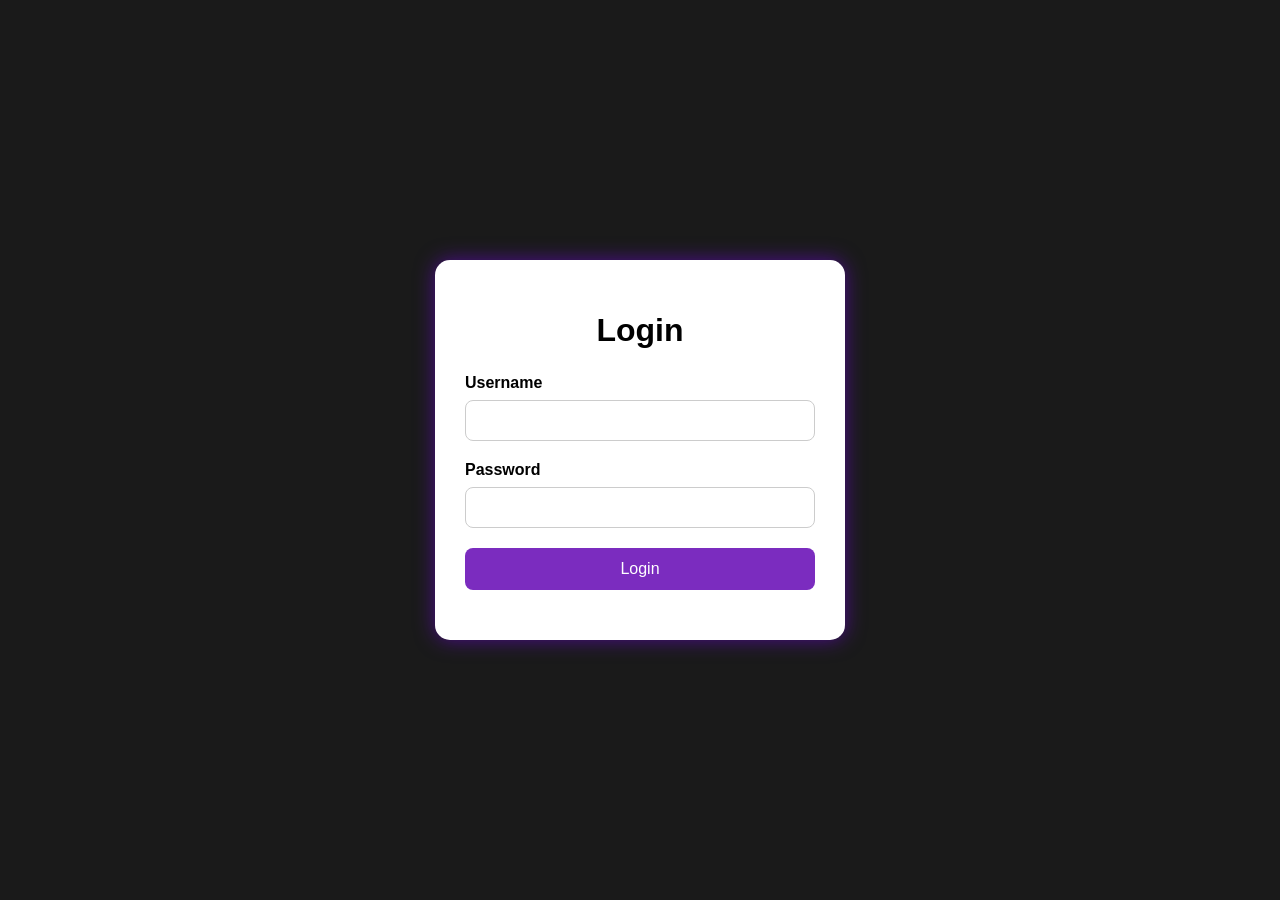
==== index.html @ 32a6a5d9 "Rename page.html to index.html" ====
<!DOCTYPE html>
<html lang="en">
<head>
    <meta charset="UTF-8">
    <title>login page</title>
    <link rel="stylesheet" href="page.css">
</head>
<body>
      <div class="login_box">
          <h1>Login</h1>
          <form>
              <label for="username">Username</label>
              <input type="text" name="username" id="username">
              <label for="password">Password</label>
              <input type="password" name="password" id="password">
              <input type="submit" value="Login">
          </form>
      </div>


</body>
</html>
---- page.css ----
body {
       margin: 0;
       padding: 0;
       height: 100vh;
       display: flex;
       justify-content: center;
       align-items: center;
       background-color: #1a1a1a;
       font-family: Arial,
       sans-serif;
       }
.login_box{
         width: 350px;
         padding: 30px;
         background-color: #ffffff;
         border-radius: 15px;
         box-shadow: 0 0 20px rgba(128, 0, 255, 0.5);
         }
.login_box h1{
        text-align: center;
        margin-bottom: 25px;
        }
.login_box label{
           display: block;
           margin-bottom: 8px;
           font-weight: bold;
           }
.login_box input {
        width: 100%;
        padding: 12px;
        margin-bottom: 20px;
        box-sizing: border-box;
        border: 1px solid #ccc;
        border-radius: 8px;
        }
.login_box input[type="submit"] {
      width: 100%;
      padding: 12px;
      background-color: #7b2cbf;
      color: white;
      border: none;
      border-radius: 8px;
      font-size: 16px;
      cursor: pointer;
      }
.login_box
      input[type="submit"]: hover{
            background-color: #5a189a;
            }
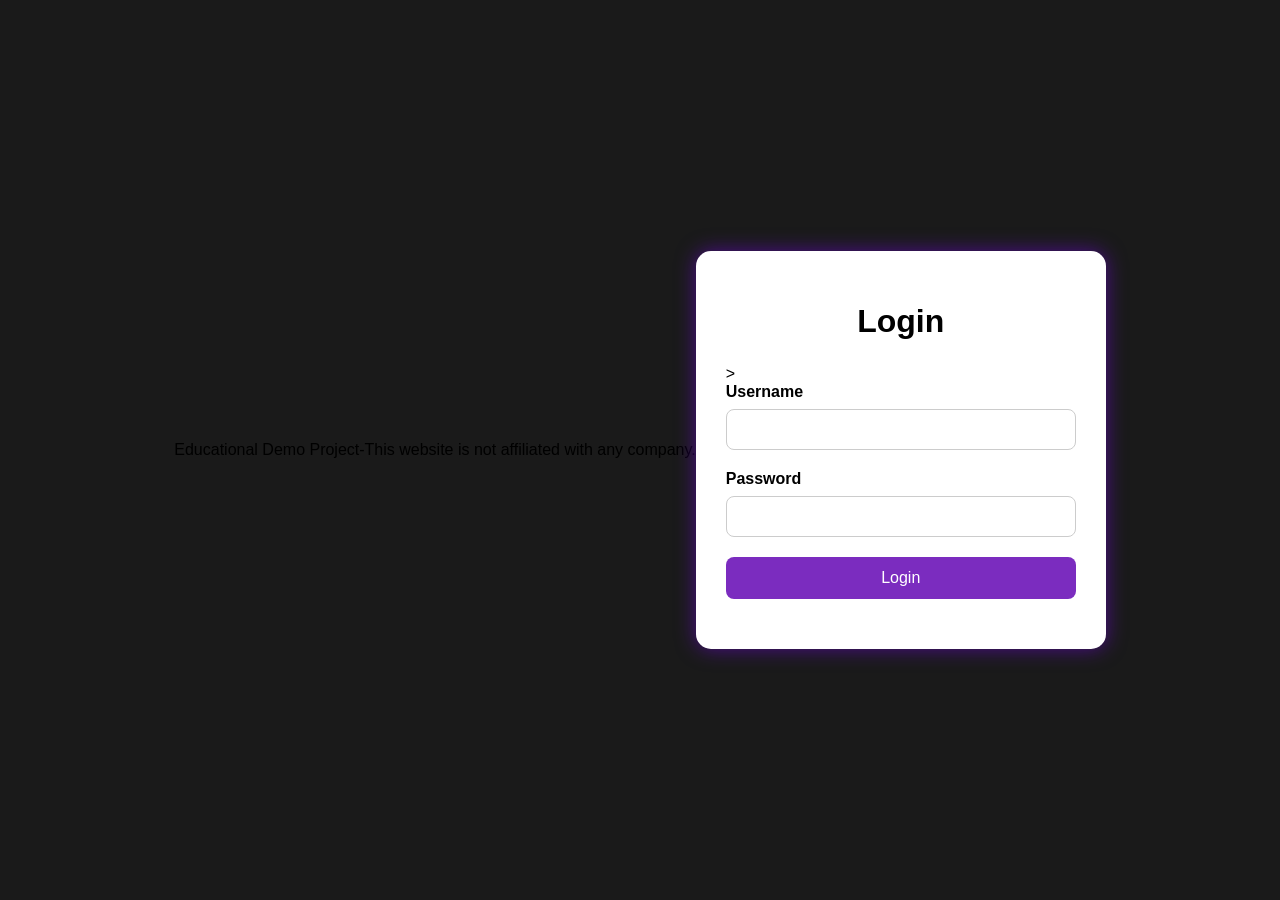
==== commit da2aa643: "Update login page as educational demo Added a demo notice to inform users that this is an educationa" ====
--- a/index.html
+++ b/index.html
@@ -5,10 +5,14 @@
     <title>login page</title>
     <link rel="stylesheet" href="page.css">
 </head>
-<body>
+<body> 
+ <div class="demo-notice">
+     Educational Demo Project-This website is not
+     affiliated with any company.
+ </div>
       <div class="login_box">
           <h1>Login</h1>
-          <form>
+          <form onsubmit="return false;">>
               <label for="username">Username</label>
               <input type="text" name="username" id="username">
               <label for="password">Password</label>
